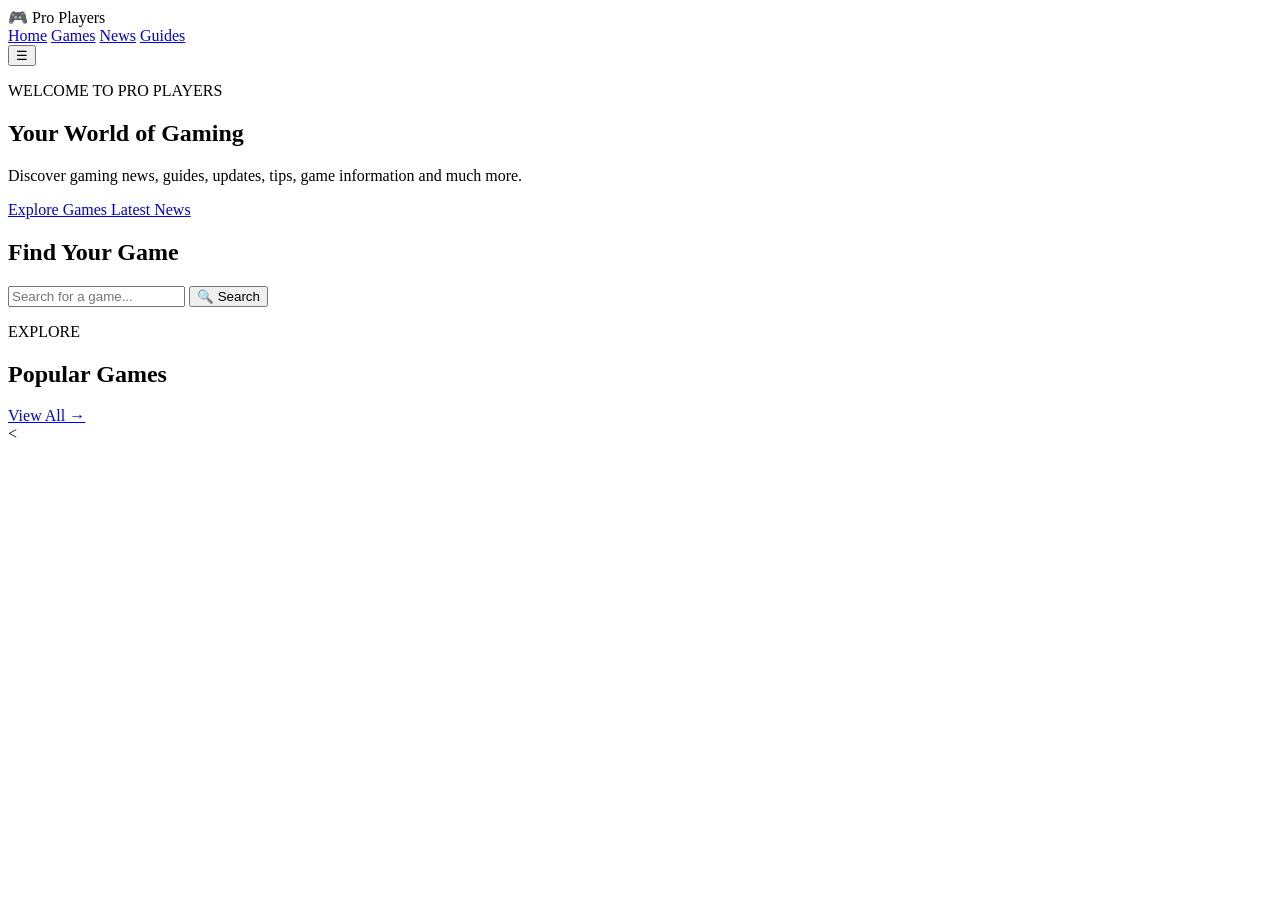
==== index.html @ c8b19dd6 "Create index.html" ====
<!DOCTYPE html>
<html lang="en">
<head>
    <meta charset="UTF-8">
    <meta name="viewport" content="width=device-width, initial-scale=1.0">

    <title>Pro Players | Gaming News, Guides & Updates</title>

    <meta name="description"
          content="Pro Players - Gaming news, guides, updates, tips and information for gamers.">

    <link rel="stylesheet" href="style.css">
</head>

<body>

    <!-- NAVIGATION -->
    <header class="navbar">

        <div class="logo">
            🎮 Pro <span>Players</span>
        </div>

        <nav>
            <a href="#home">Home</a>
            <a href="#games">Games</a>
            <a href="#news">News</a>
            <a href="#guides">Guides</a>
        </nav>

        <button class="menu-btn" onclick="toggleMenu()">☰</button>

    </header>


    <!-- HERO -->
    <main>

        <section class="hero" id="home">

            <div class="hero-content">

                <p class="small-title">WELCOME TO PRO PLAYERS</p>

                <h1>
                    Your World of
                    <span>Gaming</span>
                </h1>

                <p class="hero-text">
                    Discover gaming news, guides, updates, tips,
                    game information and much more.
                </p>

                <div class="hero-buttons">

                    <a href="#games" class="primary-btn">
                        Explore Games
                    </a>

                    <a href="#news" class="secondary-btn">
                        Latest News
                    </a>

                </div>

            </div>

        </section>


        <!-- SEARCH -->
        <section class="search-section">

            <h2>Find Your Game</h2>

            <div class="search-box">

                <input
                    type="text"
                    id="gameSearch"
                    placeholder="Search for a game..."
                    onkeyup="searchGames()"
                >

                <button onclick="searchGames()">
                    🔍 Search
                </button>

            </div>

        </section>


        <!-- POPULAR GAMES -->
        <section class="section" id="games">

            <div class="section-heading">

                <div>
                    <p class="section-label">EXPLORE</p>
                    <h2>Popular Games</h2>
                </div>

                <a href="#games">View All →</a>

            </div>


            <div class="game-grid">

                <
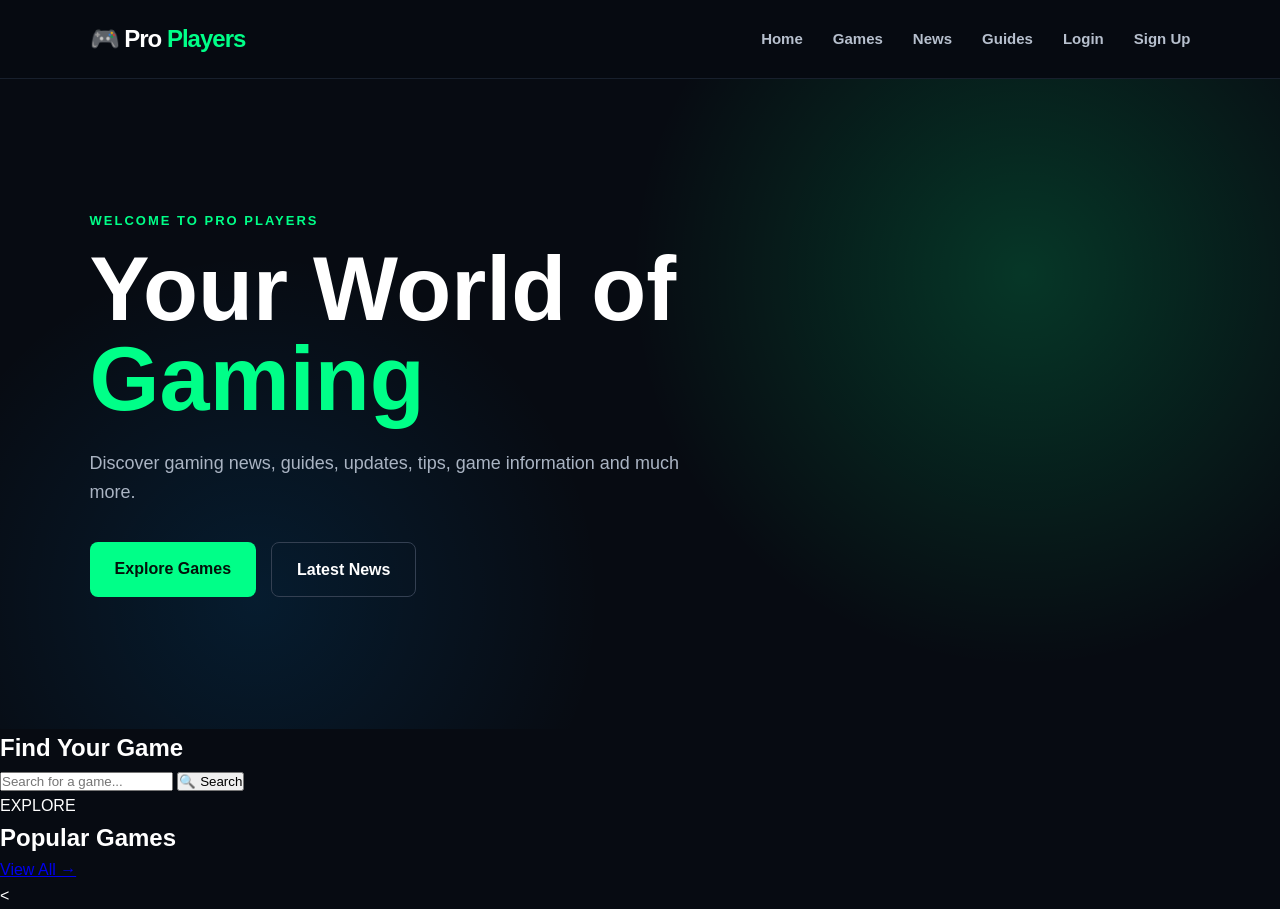
==== commit d4146488: "Update index.html" ====
--- a/index.html
+++ b/index.html
@@ -20,13 +20,15 @@
         <div class="logo">
             🎮 Pro <span>Players</span>
         </div>
-
-        <nav>
-            <a href="#home">Home</a>
-            <a href="#games">Games</a>
-            <a href="#news">News</a>
-            <a href="#guides">Guides</a>
-        </nav>
+<nav>
+    <a href="#home">Home</a>
+    <a href="#games">Games</a>
+    <a href="#news">News</a>
+    <a href="#guides">Guides</a>
+    <a href="login.html">Login</a>
+    <a href="signup.html" class="signup-link">Sign Up</a>
+</nav>
+        
 
         <button class="menu-btn" onclick="toggleMenu()">☰</button>
 
--- a/style.css
+++ b/style.css
@@ -0,0 +1,158 @@
+* {
+    margin: 0;
+    padding: 0;
+    box-sizing: border-box;
+}
+
+html {
+    scroll-behavior: smooth;
+}
+
+body {
+    font-family: Arial, Helvetica, sans-serif;
+    background: #070b12;
+    color: #ffffff;
+    line-height: 1.6;
+}
+
+
+/* =========================
+   NAVIGATION BAR
+========================= */
+
+.navbar {
+    width: 100%;
+    padding: 20px 7%;
+    display: flex;
+    justify-content: space-between;
+    align-items: center;
+    background: rgba(7, 11, 18, 0.97);
+    border-bottom: 1px solid #18202d;
+    position: sticky;
+    top: 0;
+    z-index: 1000;
+}
+
+.logo {
+    font-size: 24px;
+    font-weight: 800;
+    letter-spacing: -1px;
+}
+
+.logo span {
+    color: #00ff88;
+}
+
+.navbar nav {
+    display: flex;
+    gap: 30px;
+}
+
+.navbar nav a {
+    color: #b7c0ce;
+    text-decoration: none;
+    font-size: 15px;
+    font-weight: 600;
+    transition: 0.3s;
+}
+
+.navbar nav a:hover {
+    color: #00ff88;
+}
+
+.menu-btn {
+    display: none;
+    background: none;
+    color: white;
+    border: none;
+    font-size: 25px;
+    cursor: pointer;
+}
+
+
+/* =========================
+   HERO SECTION
+========================= */
+
+.hero {
+    min-height: 650px;
+    display: flex;
+    align-items: center;
+    padding: 80px 7%;
+
+    background:
+        radial-gradient(
+            circle at 80% 30%,
+            rgba(0, 255, 136, 0.18),
+            transparent 35%
+        ),
+
+        radial-gradient(
+            circle at 20% 80%,
+            rgba(0, 150, 255, 0.12),
+            transparent 30%
+        ),
+
+        #070b12;
+}
+
+.hero-content {
+    max-width: 750px;
+}
+
+.small-title {
+    color: #00ff88;
+    font-size: 13px;
+    font-weight: bold;
+    letter-spacing: 2px;
+    margin-bottom: 12px;
+}
+
+.hero h1 {
+    font-size: clamp(50px, 8vw, 90px);
+    line-height: 1;
+    margin-bottom: 25px;
+}
+
+.hero h1 span {
+    color: #00ff88;
+}
+
+.hero-text {
+    max-width: 600px;
+    color: #aab4c3;
+    font-size: 18px;
+    margin-bottom: 35px;
+}
+
+.hero-buttons {
+    display: flex;
+    gap: 15px;
+    flex-wrap: wrap;
+}
+
+.primary-btn,
+.secondary-btn {
+    padding: 14px 25px;
+    border-radius: 8px;
+    text-decoration: none;
+    font-weight: bold;
+    transition: 0.3s;
+}
+
+.primary-btn {
+    background: #00ff88;
+    color: #03120a;
+}
+
+.primary-btn:hover {
+    background: #00d976;
+    transform: translateY(-2px);
+}
+
+.secondary-btn {
+    border: 1px solid #344052;
+    color: white;
+}
+
+.secondary-btn
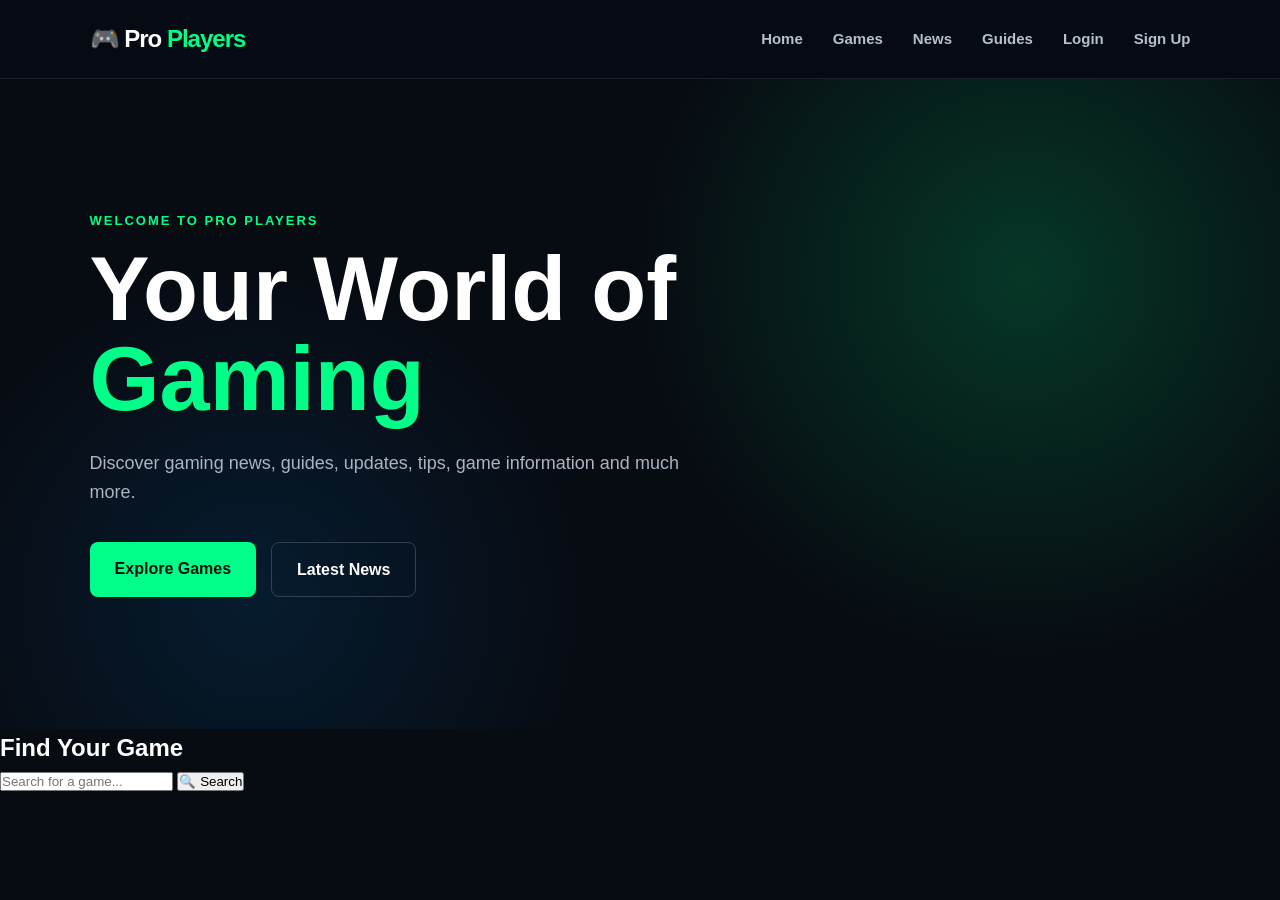
==== commit 296e71bf: "Update index.html" ====
--- a/index.html
+++ b/index.html
@@ -1,66 +1,126 @@
 <!DOCTYPE html>
 <html lang="en">
+
 <head>
+
     <meta charset="UTF-8">
-    <meta name="viewport" content="width=device-width, initial-scale=1.0">
+
+    <meta
+        name="viewport"
+        content="width=device-width, initial-scale=1.0"
+    >
 
     <title>Pro Players | Gaming News, Guides & Updates</title>
 
-    <meta name="description"
-          content="Pro Players - Gaming news, guides, updates, tips and information for gamers.">
+    <meta
+        name="description"
+        content="Pro Players - Gaming news, guides, updates, tips and information for gamers."
+    >
 
     <link rel="stylesheet" href="style.css">
+
 </head>
+
 
 <body>
 
-    <!-- NAVIGATION -->
+
+    <!-- =========================
+         NAVIGATION
+    ========================== -->
+
     <header class="navbar">
 
         <div class="logo">
             🎮 Pro <span>Players</span>
         </div>
-<nav>
-    <a href="#home">Home</a>
-    <a href="#games">Games</a>
-    <a href="#news">News</a>
-    <a href="#guides">Guides</a>
-    <a href="login.html">Login</a>
-    <a href="signup.html" class="signup-link">Sign Up</a>
-</nav>
-        
 
-        <button class="menu-btn" onclick="toggleMenu()">☰</button>
+
+        <nav>
+
+            <a href="#home">Home</a>
+
+            <a href="#games">Games</a>
+
+            <a href="#news">News</a>
+
+            <a href="#guides">Guides</a>
+
+            <a href="login.html">Login</a>
+
+            <a
+                href="signup.html"
+                class="signup-link"
+            >
+                Sign Up
+            </a>
+
+        </nav>
+
+
+        <button
+            class="menu-btn"
+            onclick="toggleMenu()"
+        >
+            ☰
+        </button>
 
     </header>
 
 
-    <!-- HERO -->
+
+    <!-- =========================
+         MAIN
+    ========================== -->
+
     <main>
 
-        <section class="hero" id="home">
+
+        <!-- HERO -->
+
+        <section
+            class="hero"
+            id="home"
+        >
 
             <div class="hero-content">
 
-                <p class="small-title">WELCOME TO PRO PLAYERS</p>
+                <p class="small-title">
+                    WELCOME TO PRO PLAYERS
+                </p>
+
 
                 <h1>
+
                     Your World of
                     <span>Gaming</span>
+
                 </h1>
 
+
                 <p class="hero-text">
-                    Discover gaming news, guides, updates, tips,
-                    game information and much more.
+
+                    Discover gaming news, guides,
+                    updates, tips, game information
+                    and much more.
+
                 </p>
+
 
                 <div class="hero-buttons">
 
-                    <a href="#games" class="primary-btn">
+                    <a
+                        href="#games"
+                        class="primary-btn"
+                    >
                         Explore Games
                     </a>
 
-                    <a href="#news" class="secondary-btn">
+
+                    <a
+                        href="#news"
+                        class="secondary-btn"
+                    >
                         Latest News
                     </a>
 
@@ -71,10 +131,15 @@
         </section>
 
 
+
         <!-- SEARCH -->
+
         <section class="search-section">
 
-            <h2>Find Your Game</h2>
+            <h2>
+                Find Your Game
+            </h2>
+
 
             <div class="search-box">
 
@@ -85,7 +150,10 @@
                     onkeyup="searchGames()"
                 >
 
-                <button onclick="searchGames()">
+
+                <button
+                    onclick="searchGames()"
+                >
                     🔍 Search
                 </button>
 
@@ -94,21 +162,9 @@
         </section>
 
 
-        <!-- POPULAR GAMES -->
-        <section class="section" id="games">
 
-            <div class="section-heading">
+        <!-- =========================
+             POPULAR GAMES
+        ========================== -->
 
-                <div>
-                    <p class="section-label">EXPLORE</p>
-                    <h2>Popular Games</h2>
-                </div>
-
-                <a href="#games">View All →</a>
-
-            </div>
-
-
-            <div class="game-grid">
-
-                <
+        <section
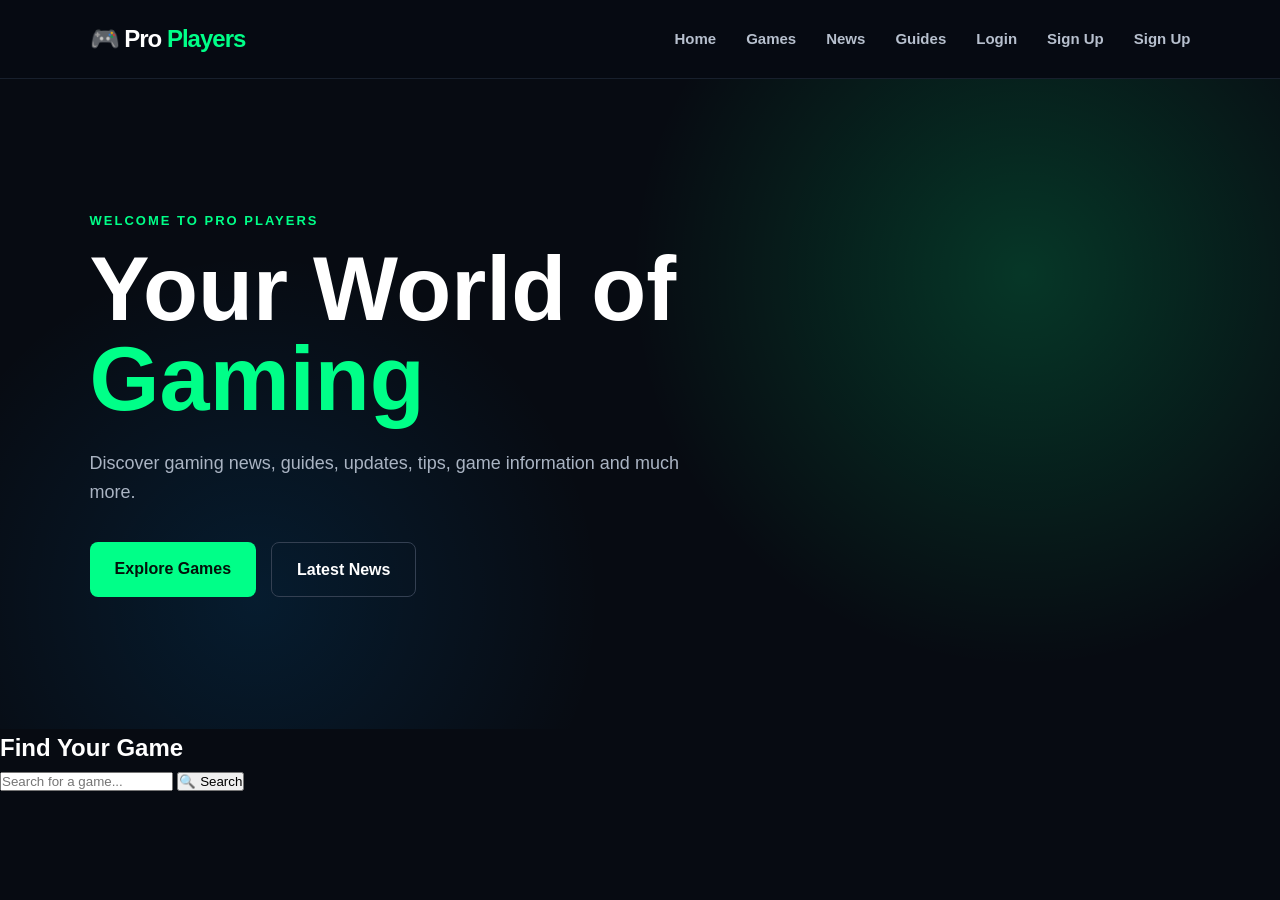
==== commit 83c86884: "Update index.html" ====
--- a/index.html
+++ b/index.html
@@ -47,6 +47,10 @@
             <a href="#guides">Guides</a>
 
             <a href="login.html">Login</a>
+
+            <a href="signup.html">
+    
+                Sign Up</a>
 
             <a
                 href="signup.html"
